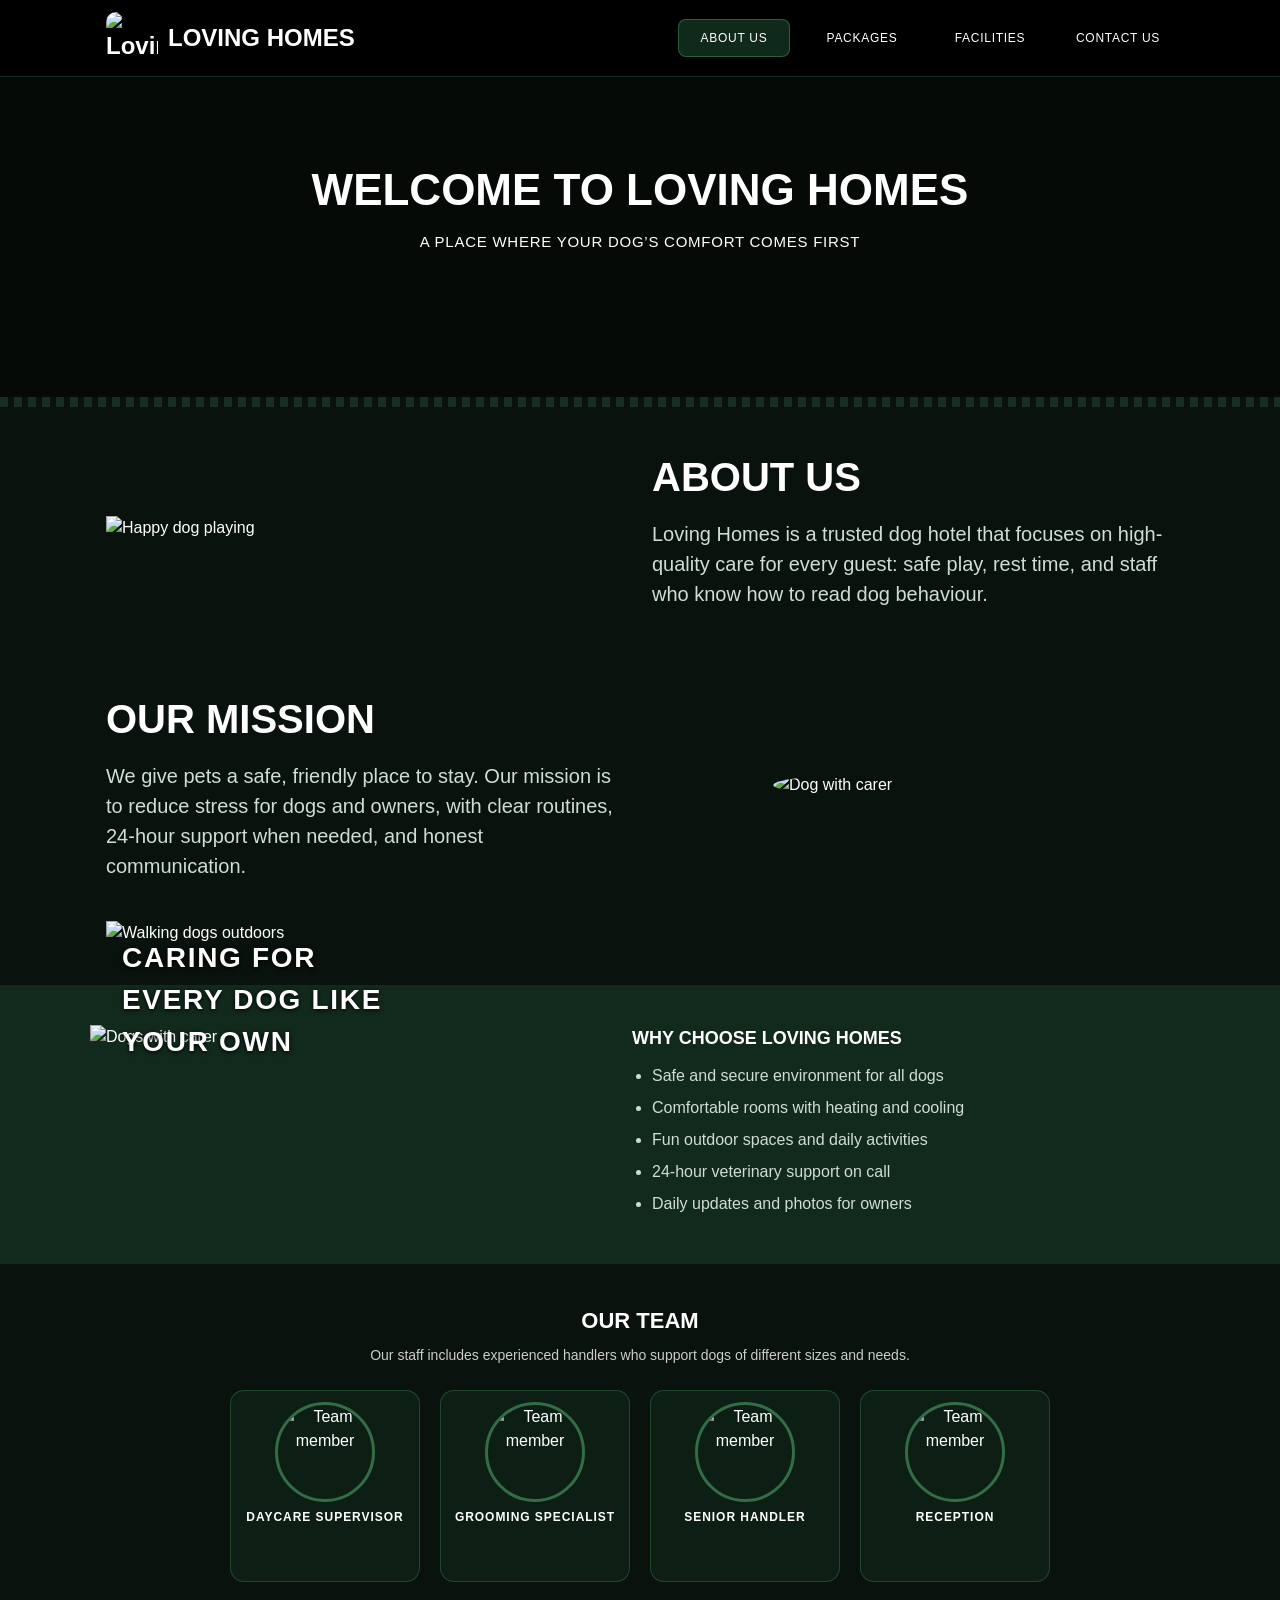
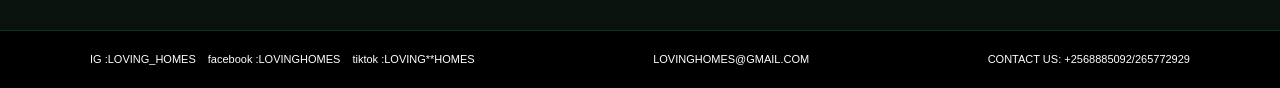
==== aboutus.html @ b7711a3f "Add files via upload" ====
<!DOCTYPE html>
<html lang="en">
<head>
  <meta charset="UTF-8" />
  <meta name="viewport" content="width=device-width, initial-scale=1.0" />
  <meta name="description" content="About Loving Homes — dog hotel in Hong Kong." />
  <title>Loving Homes | About Us</title>
  <link rel="stylesheet" href="aboutus.css" />
</head>
<body>
  <a class="skip-link" href="#main">Skip to content</a>

  <header class="site-header">
    <div class="header-inner">
      <a class="logo" href="home.html">
        <img class="logo-img" src="assets/logo.png" alt="Loving Homes logo" />
        <span class="logo-text">LOVING HOMES</span>
      </a>

      <nav id="main-nav" class="nav" aria-label="Main navigation">
        <a href="aboutus.html" aria-current="page">ABOUT US</a>
        <a href="packages.html">PACKAGES</a>
        <a href="facilities.html">FACILITIES</a>
        <a href="contactus.html">CONTACT US</a>
      </nav>
    </div>
  </header>

  <main id="main">
    <section class="hero-about">
      <div class="hero-about-bg" style="background-image: url('https://images.unsplash.com/photo-1548199973-03cce0bbc87b?w=1600&q=80');"></div>
      <div class="hero-about-text">
        <h1 class="hero-about-title">WELCOME TO LOVING HOMES</h1>
        <p class="hero-about-sub">A PLACE WHERE YOUR DOG’S COMFORT COMES FIRST</p>
      </div>
    </section>

    <div class="rip" aria-hidden="true"></div>

    <section class="split">
      <div class="split-img">
        <img src="https://images.unsplash.com/photo-1583511655857-d19b40a7a54e?w=800&q=80" alt="Happy dog playing" />
      </div>
      <div class="split-text">
        <h2>ABOUT US</h2>
        <p>
          Loving Homes is a trusted dog hotel that focuses on high-quality care for every guest: safe play, rest time, and staff who know how to read dog behaviour.
        </p>
      </div>
    </section>

    <section class="split split--reverse">
      <div class="split-img split-img--round">
        <img src="https://images.unsplash.com/photo-1517849845537-4d257902454a?w=600&q=80" alt="Dog with carer" />
      </div>
      <div class="split-text">
        <h2>OUR MISSION</h2>
        <p>
          We give pets a safe, friendly place to stay. Our mission is to reduce stress for dogs and owners, with clear routines, 24-hour support when needed, and honest communication.
        </p>
      </div>
    </section>

    <section class="photo-strip">
      <img src="https://images.unsplash.com/photo-1568393691622-c7ba131d63b4?w=1400&q=80" alt="Walking dogs outdoors" />
      <p class="photo-strip-text">CARING FOR EVERY DOG LIKE YOUR OWN</p>
    </section>

    <section class="why">
      <div class="why-grid">
        <div class="why-illustration">
          <img src="https://images.unsplash.com/photo-1548199973-03cce0bbc87b?w=600&q=80" alt="Dogs with carer" />
        </div>
        <div class="why-text">
          <h2>WHY CHOOSE LOVING HOMES</h2>
          <ul>
            <li>Safe and secure environment for all dogs</li>
            <li>Comfortable rooms with heating and cooling</li>
            <li>Fun outdoor spaces and daily activities</li>
            <li>24-hour veterinary support on call</li>
            <li>Daily updates and photos for owners</li>
          </ul>
        </div>
      </div>
    </section>

    <section class="team">
      <h2 class="team-title">OUR TEAM</h2>
      <p class="team-intro">Our staff includes experienced handlers who support dogs of different sizes and needs.</p>
      <div class="team-row">
        <a class="team-member" href="contactus.html" aria-label="Contact our daycare supervisor">
          <img src="team/team1.jpg" alt="Team member" />
          <span class="team-name">DAYCARE SUPERVISOR</span>
          <span class="team-role">Runs group play and keeps dogs safe.</span>
        </a>

        <a class="team-member" href="contactus.html" aria-label="Contact our grooming specialist">
          <img src="team/team2.jpg" alt="Team member" />
          <span class="team-name">GROOMING SPECIALIST</span>
          <span class="team-role">Bath, trim, and coat care.</span>
        </a>

        <a class="team-member" href="contactus.html" aria-label="Contact our senior handler">
          <img src="team/team3.jpg" alt="Team member" />
          <span class="team-name">SENIOR HANDLER</span>
          <span class="team-role">Daily walks, routines, and updates.</span>
        </a>

        <a class="team-member" href="contactus.html" aria-label="Contact our reception and bookings">
          <img src="team/team4.jpg" alt="Team member" />
          <span class="team-name">RECEPTION</span>
          <span class="team-role">Bookings and customer support.</span>
        </a>
      </div>
    </section>
  </main>

  <footer class="site-footer">
    <div class="footer-inner">
      <div class="footer-social">
        <span>IG :LOVING_HOMES</span>
        <span>facebook :LOVINGHOMES</span>
        <span>tiktok :LOVING**HOMES</span>
      </div>
      <div class="footer-email">
        <a href="mailto:lovinghomes@gmail.com">LOVINGHOMES@GMAIL.COM</a>
      </div>
      <div class="footer-phone">
        CONTACT US: +2568885092/265772929
      </div>
    </div>
  </footer>

</body>
</html>
---- aboutus.css ----
/* Loving Homes — About Us page */

* {
  box-sizing: border-box;
}

body {
  margin: 0;
  font-family: Arial, Helvetica, sans-serif;
  background-color: #0a120d;
  color: #ffffff;
  line-height: 1.5;
}

img {
  max-width: 100%;
  height: auto;
  display: block;
}

a {
  color: #ffffff;
}

.skip-link {
  position: absolute;
  left: -9999px;
  background: #1a3d28;
  padding: 8px 12px;
  z-index: 100;
}

.skip-link:focus {
  left: 8px;
}

.site-header {
  background-color: #000000;
  border-bottom: 1px solid rgba(120, 255, 170, 0.18);
}

.header-inner {
  max-width: 1100px;
  margin: 0 auto;
  padding: 12px 16px;
  display: flex;
  flex-wrap: wrap;
  align-items: center;
  gap: 12px;
}

.logo {
  display: flex;
  align-items: center;
  gap: 10px;
  text-decoration: none;
  color: #ffffff;
  font-weight: bold;
  font-size: 24px;
}

.logo-img {
  width: 52px;
  height: 52px;
  border-radius: 10px;
  border: 0;
  background: transparent;
  padding: 0;
}

.nav {
  display: flex;
  flex-wrap: wrap;
  gap: 16px;
  margin-left: auto;
}

.nav a {
  text-decoration: none;
  font-size: 12px;
  letter-spacing: 0.06em;
  text-transform: uppercase;
  display: inline-block;
  min-width: 112px;
  text-align: center;
  padding: 10px 10px;
  border-radius: 8px;
  transition: background-color 0.2s, transform 0.2s, box-shadow 0.2s;
}

.nav a:hover,
.nav a:focus {
  text-decoration: none;
  background-color: #1a4d2e;
  transform: translateY(-1px);
  box-shadow: 0 10px 22px rgba(0, 0, 0, 0.35);
}

.nav a[aria-current="page"] {
  background-color: #0f2a1a;
  box-shadow: inset 0 0 0 1px rgba(120, 255, 170, 0.25);
}

.header-phone {
  display: flex;
  align-items: center;
  gap: 6px;
  text-decoration: none;
  font-size: 12px;
  white-space: nowrap;
  padding: 10px 12px;
  border-radius: 10px;
  background: #0f2a1a;
  box-shadow: inset 0 0 0 1px rgba(120, 255, 170, 0.22);
  transition: transform 0.2s, box-shadow 0.2s, background-color 0.2s;
}

.header-phone:hover,
.header-phone:focus {
  background: #1a4d2e;
  transform: translateY(-1px);
  box-shadow: 0 12px 26px rgba(0, 0, 0, 0.4);
}

/* Hero */
.hero-about {
  position: relative;
  min-height: 320px;
}

.hero-about-bg {
  position: absolute;
  inset: 0;
  background-size: cover;
  background-position: center;
}

.hero-about-bg::after {
  content: "";
  position: absolute;
  inset: 0;
  background-color: rgba(0, 0, 0, 0.45);
}

.hero-about-text {
  position: relative;
  z-index: 1;
  max-width: 1100px;
  margin: 0 auto;
  padding: 80px 16px;
  text-align: center;
}

.hero-about-title {
  margin: 0 0 8px;
  font-size: clamp(26px, 5vw, 44px);
  text-transform: uppercase;
}

.hero-about-sub {
  margin: 0;
  font-size: 15px;
  letter-spacing: 0.05em;
  text-transform: uppercase;
}

.rip {
  height: 10px;
  background: repeating-linear-gradient(
    90deg,
    rgba(120, 255, 170, 0.22) 0px,
    rgba(120, 255, 170, 0.22) 8px,
    transparent 8px,
    transparent 14px
  );
  opacity: 0.55;
}

/* Split sections */
.split {
  display: flex;
  flex-wrap: wrap;
  max-width: 1100px;
  margin: 0 auto;
  padding: 40px 16px;
  gap: 24px;
  align-items: center;
}

.split--reverse {
  flex-direction: row-reverse;
}

.split-img {
  flex: 1 1 280px;
}

.split-img--round img {
  border-radius: 50%;
  max-width: 280px;
  margin: 0 auto;
}

.split-text {
  flex: 1 1 280px;
}

.split-text h2 {
  margin: 0 0 12px;
  font-size: 40px;
  text-transform: uppercase;
}

.split-text p {
  margin: 0;
  color: #d0ddd4;
  font-size: 20px;
}

/* Banner */
.banner {
  position: relative;
  max-width: 1100px;
  margin: 0 auto;
  padding: 0 16px 40px;
}

.banner img {
  width: 100%;
  max-height: 320px;
  object-fit: cover;
  transition: transform 0.25s;
}

.banner:hover img {
  transform: scale(1.02);
}

.banner-caption {
  position: absolute;
  bottom: 24px;
  right: 24px;
  margin: 0;
  font-weight: bold;
  font-size: 50px;
  text-shadow: 0 1px 4px #000000;
  letter-spacing: 0.06em;
  text-transform: uppercase;
}

/* Photo strip */
.photo-strip {
  position: relative;
  margin: 0 auto 40px;
  max-width: 1100px;
  padding: 0 16px;
}

.photo-strip img {
  width: 100%;
  max-height: 280px;
  object-fit: cover;
  transition: transform 0.25s;
}

.photo-strip:hover img {
  transform: scale(1.02);
}

.photo-strip-text {
  position: absolute;
  top: 16px;
  left: 32px;
  margin: 0;
  font-weight: bold;
  font-size: 28px;
  max-width: 280px;
  text-shadow: 0 1px 4px #000000;
  letter-spacing: 0.06em;
  text-transform: uppercase;
}

/* Why */
.why {
  background-color: #122a1c;
  padding: 40px 16px;
}

.why-grid {
  max-width: 1100px;
  margin: 0 auto;
  display: flex;
  flex-wrap: wrap;
  gap: 24px;
  align-items: flex-start;
}

.why-illustration {
  flex: 1 1 260px;
}

.why-illustration img {
  width: 100%;
  max-height: 220px;
  object-fit: cover;
}

.why-text {
  flex: 1 1 300px;
}

.why-text h2 {
  margin: 0 0 12px;
  font-size: 18px;
  text-transform: uppercase;
}

.why-text ul {
  margin: 0;
  padding-left: 20px;
  color: #d0ddd4;
}

.why-text li {
  margin-bottom: 8px;
}

/* Team */
.team {
  padding: 40px 16px 48px;
  text-align: center;
}

.team-title {
  margin: 0 0 8px;
  font-size: 22px;
  text-transform: uppercase;
}

.team-intro {
  margin: 0 auto 24px;
  max-width: 640px;
  color: #cccccc;
  font-size: 14px;
}

.team-row {
  max-width: 900px;
  margin: 0 auto;
  display: flex;
  flex-wrap: wrap;
  gap: 20px;
  justify-content: center;
}

.team-member {
  display: inline-block;
  text-decoration: none;
  color: #ffffff;
  padding: 12px 12px 14px;
  border-radius: 14px;
  background: #0d1f14;
  box-shadow: inset 0 0 0 1px rgba(120, 255, 170, 0.18);
  transition: transform 0.2s, box-shadow 0.2s, background-color 0.2s;
  width: 190px;
}

.team-member:hover,
.team-member:focus {
  background: #122a1c;
  transform: translateY(-3px);
  box-shadow: 0 16px 36px rgba(0, 0, 0, 0.45);
}

.team-member img {
  width: 100px;
  height: 100px;
  border-radius: 50%;
  object-fit: cover;
  border: 3px solid rgba(120, 255, 170, 0.35);
  margin: 0 auto 8px;
  transition: transform 0.2s;
}

.team-member:hover img,
.team-member:focus img {
  transform: scale(1.05);
}

.team-name {
  display: block;
  font-size: 12px;
  letter-spacing: 0.08em;
  text-transform: uppercase;
  font-weight: bold;
  line-height: 1.25;
}

.team-role {
  display: block;
  margin-top: 8px;
  color: #d0ddd4;
  font-size: 13px;
  line-height: 1.35;
  opacity: 0;
  transform: translateY(6px);
  transition: opacity 0.2s, transform 0.2s;
}

.team-member:hover .team-role,
.team-member:focus .team-role {
  opacity: 1;
  transform: translateY(0);
}

.site-footer {
  background-color: #000000;
  border-top: 1px solid rgba(120, 255, 170, 0.18);
  padding: 20px 16px;
  font-size: 11px;
}

.footer-inner {
  max-width: 1100px;
  margin: 0 auto;
  display: flex;
  flex-wrap: wrap;
  gap: 16px;
  justify-content: space-between;
  align-items: center;
}

.footer-social {
  display: flex;
  flex-wrap: wrap;
  gap: 12px;
}

.footer-email a {
  text-decoration: none;
}

.footer-email a:hover {
  text-decoration: underline;
}

@media (max-width: 768px) {
  .nav {
    width: 100%;
    flex-direction: column;
    padding: 12px 0;
    border-top: 1px solid rgba(120, 255, 170, 0.18);
  }

  .header-phone {
    width: 100%;
    justify-content: flex-end;
  }

  .banner-caption {
    position: static;
    margin-top: 8px;
  }

  .photo-strip-text {
    position: static;
    margin-top: 8px;
    max-width: none;
  }
}
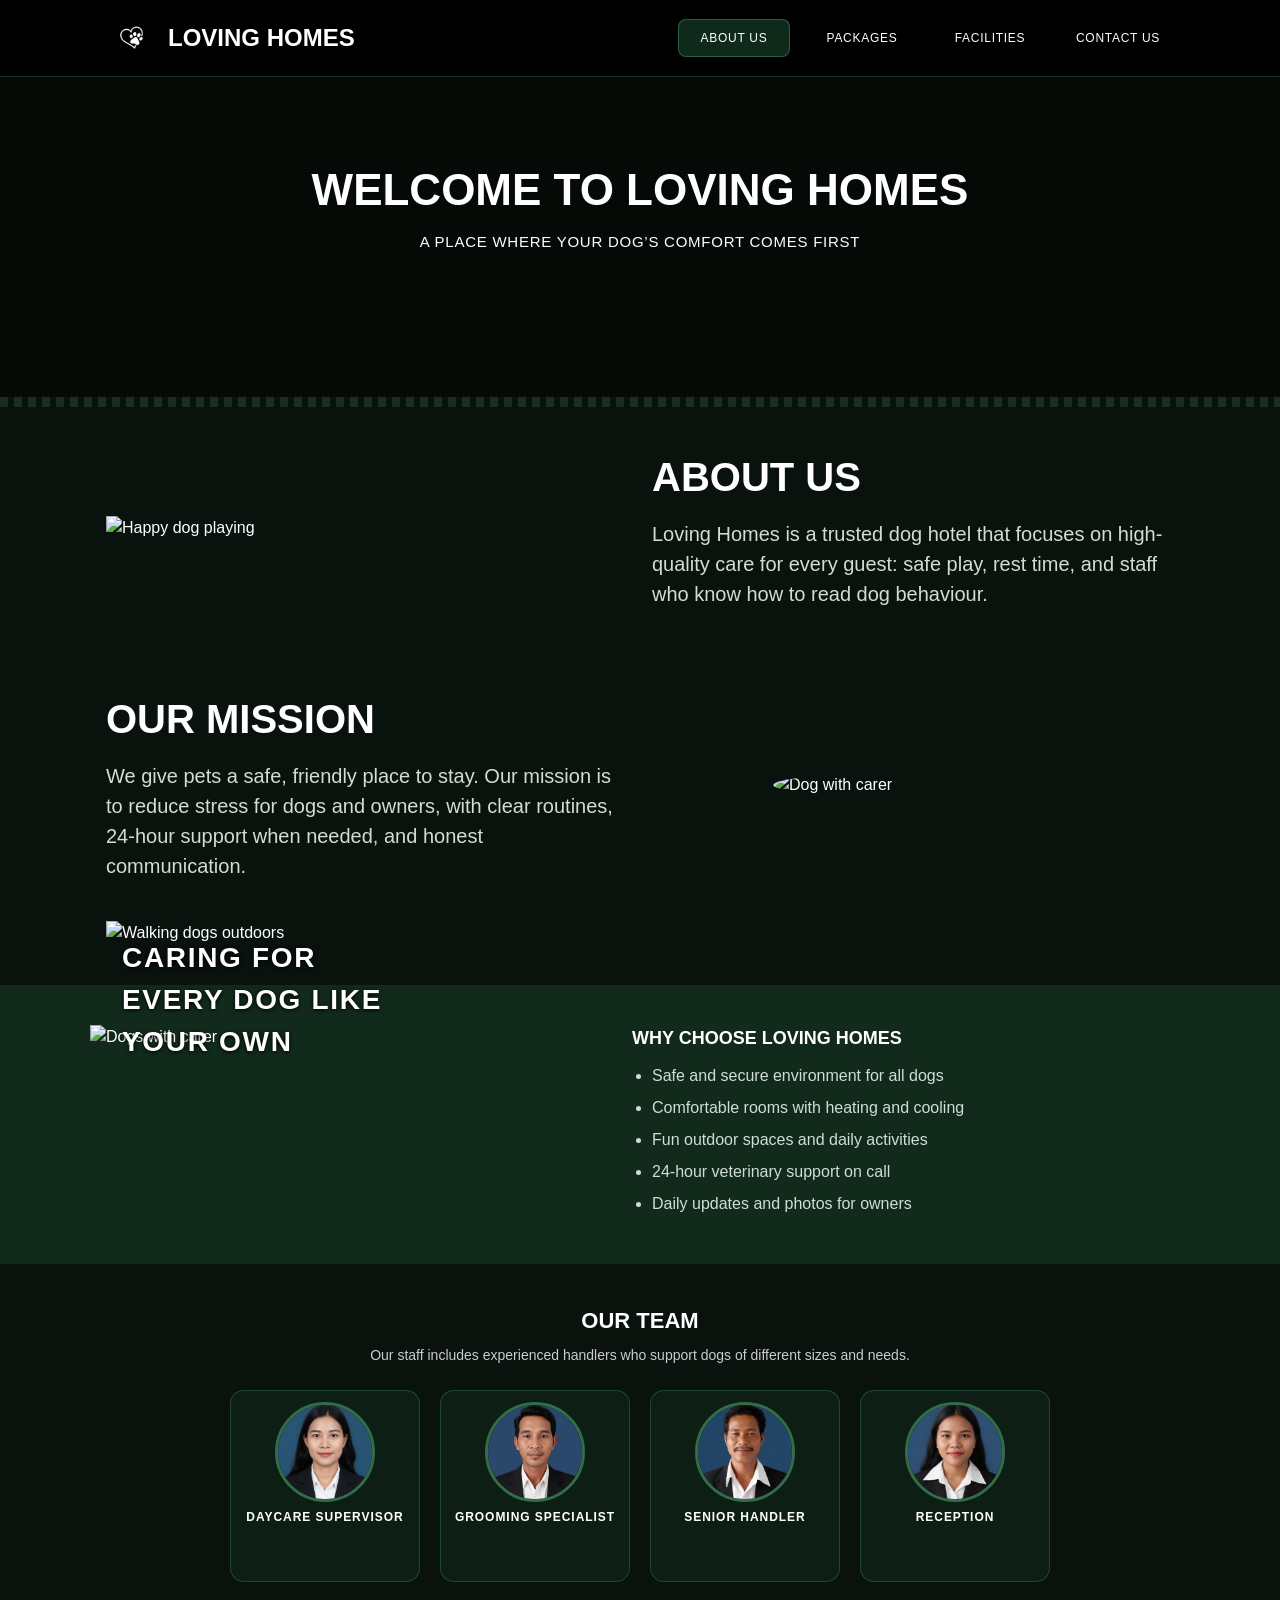
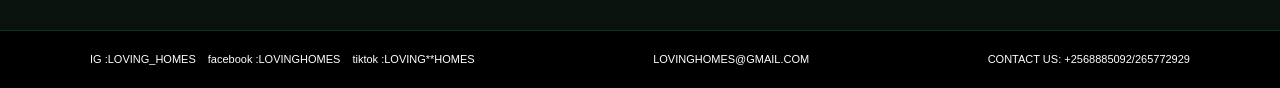
==== commit e17e5e18: "Fix HTML structure and update contact details" ====
--- a/aboutus.html
+++ b/aboutus.html
@@ -12,7 +12,7 @@
 
   <header class="site-header">
     <div class="header-inner">
-      <a class="logo" href="home.html">
+      <a class="logo" href="index.html">
         <img class="logo-img" src="assets/logo.png" alt="Loving Homes logo" />
         <span class="logo-text">LOVING HOMES</span>
       </a>
